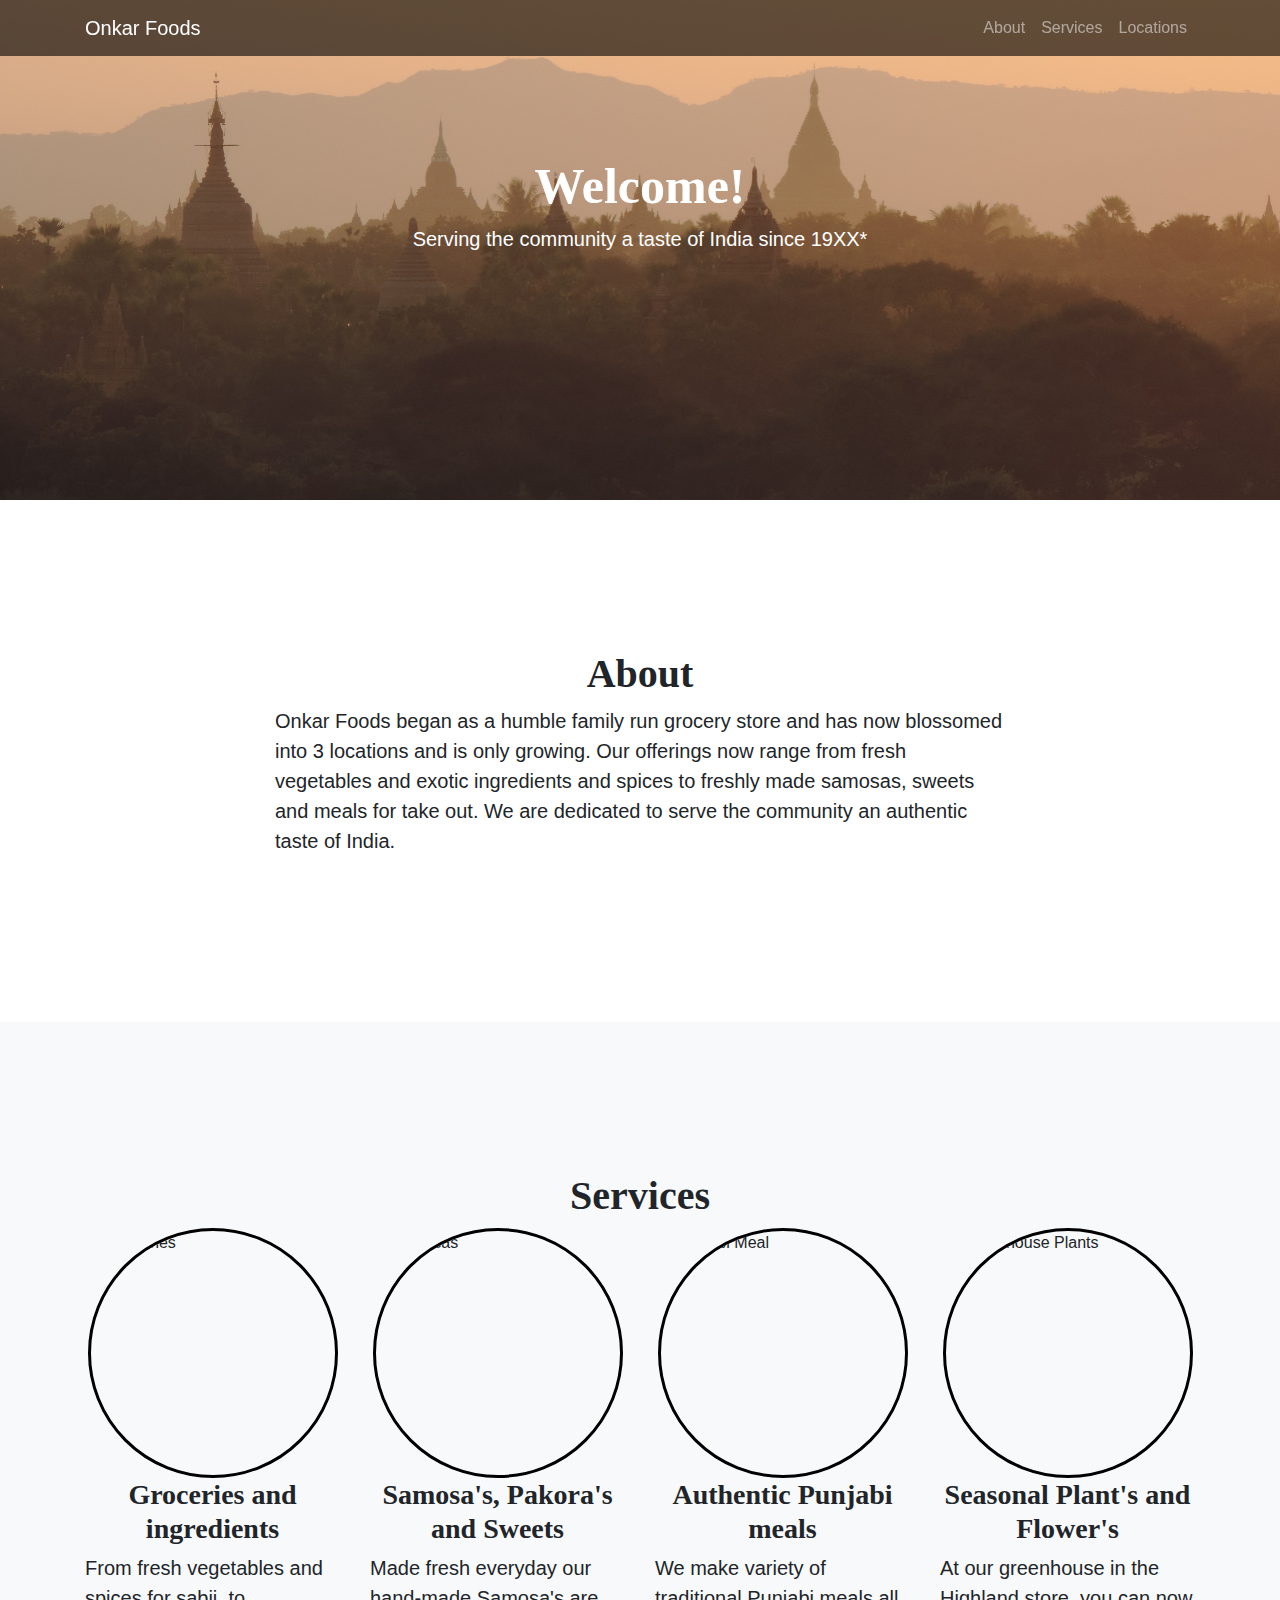
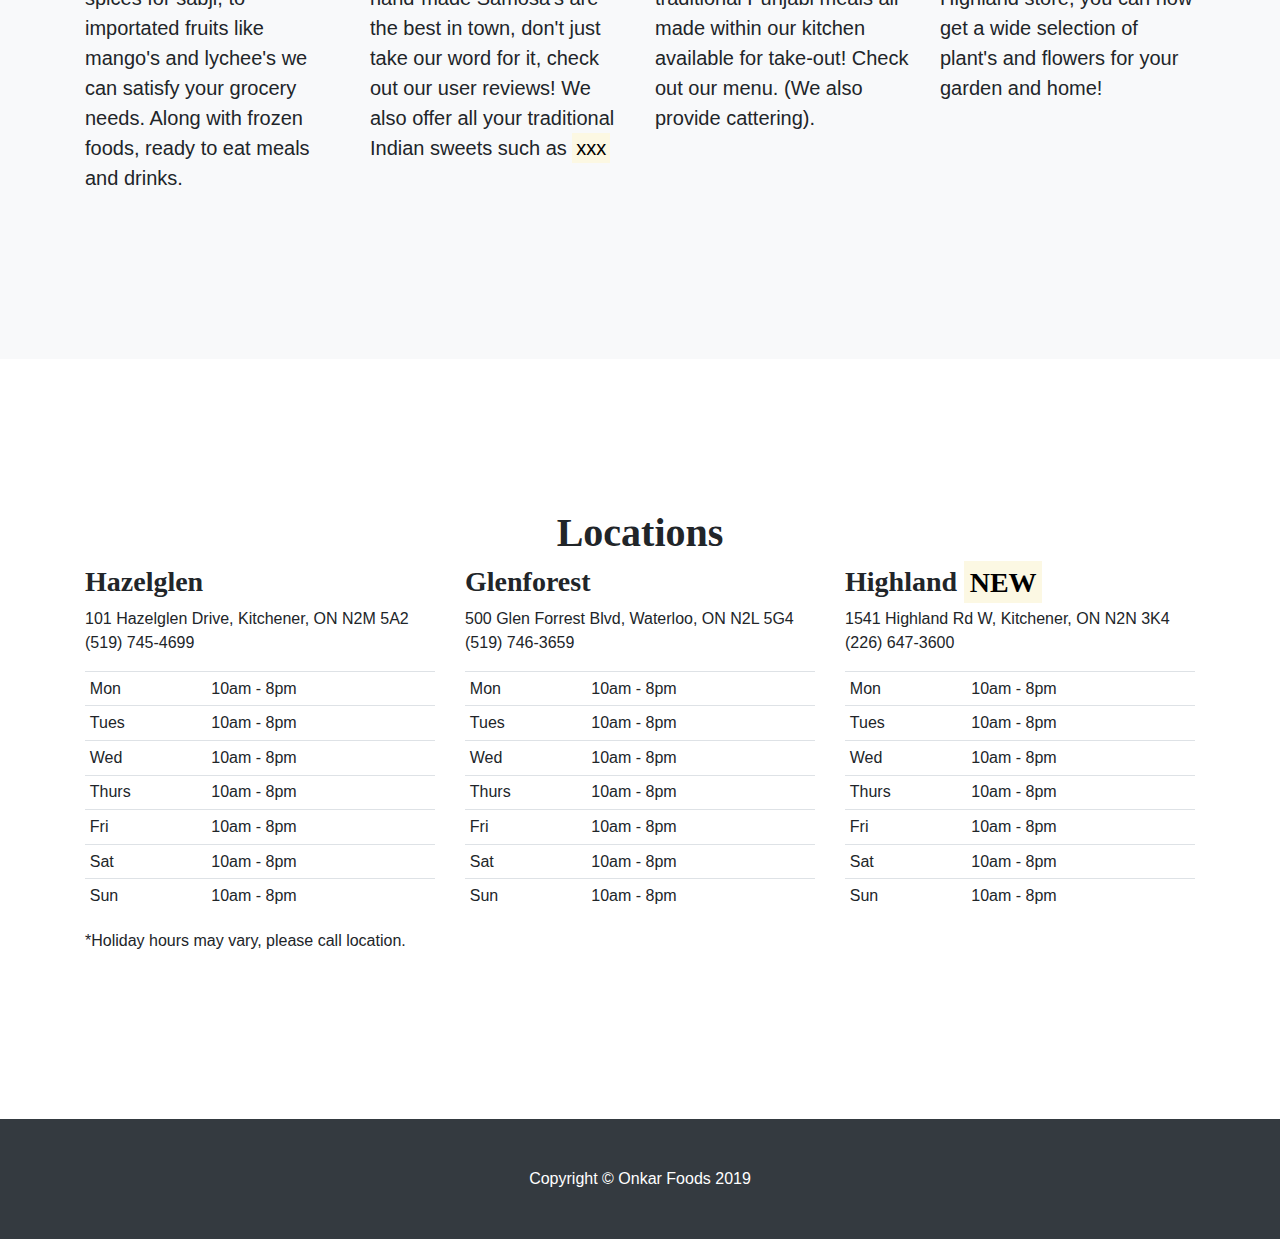
==== startbootstrap-scrolling-nav-gh-pages/index.html @ 08795b0c "add pictures and description for services" ====
<!DOCTYPE html>
<html lang="en">
  <head>
    <meta charset="utf-8" />
    <meta
      name="viewport"
      content="width=device-width, initial-scale=1, shrink-to-fit=no"
    />
    <meta name="description" content="" />
    <meta name="author" content="" />

    <title>Onkar Foods</title>

    <!-- Bootstrap core CSS -->
    <link href="vendor/bootstrap/css/bootstrap.min.css" rel="stylesheet" />

    <!-- Custom styles for this template -->
    <link href="css/index.css" rel="stylesheet" />
    <link href="css/scrolling-nav.css" rel="stylesheet" />
  </head>

  <body id="page-top">
    <!-- Navigation -->
    <nav class="navbar navbar-expand-lg navbar-dark fixed-top" id="mainNav">
      <div class="container">
        <a class="navbar-brand js-scroll-trigger" href="#page-top"
          >Onkar Foods</a
        >
        <button
          class="navbar-toggler"
          type="button"
          data-toggle="collapse"
          data-target="#navbarResponsive"
          aria-controls="navbarResponsive"
          aria-expanded="false"
          aria-label="Toggle navigation"
        >
          <span class="navbar-toggler-icon"></span>
        </button>
        <div class="collapse navbar-collapse" id="navbarResponsive">
          <ul class="navbar-nav ml-auto">
            <li class="nav-item">
              <a class="nav-link js-scroll-trigger" href="#about">About</a>
            </li>
            <li class="nav-item">
              <a class="nav-link js-scroll-trigger" href="#services"
                >Services</a
              >
            </li>
            <li class="nav-item">
              <a class="nav-link js-scroll-trigger" href="#locations"
                >Locations</a
              >
            </li>
          </ul>
        </div>
      </div>
    </nav>

    <header class=" text-white">
      <div class="container text-center">
        <h1>Welcome!</h1>
        <p class="lead">
          Serving the community a taste of India since 19XX*
        </p>
      </div>
    </header>

    <section id="about">
      <div class="container">
        <div class="row">
          <div class="col-lg-8 mx-auto">
            <h2>About</h2>
            <p class="lead">
              Onkar Foods began as a humble family run grocery store and has now
              blossomed into 3 locations and is only growing. Our offerings now
              range from fresh vegetables and exotic ingredients and spices to
              freshly made samosas, sweets and meals for take out. We are
              dedicated to serve the community an authentic taste of India.
            </p>
          </div>
        </div>
      </div>
    </section>

    <section id="services" class="bg-light">
      <div class="container">
        <h2>Services</h2>
        <div class="row">
          <div class="col-lg-3 col-md-6">
            <img
              class="service-img"
              src="../images/food-isle.jpg"
              alt="Groceries"
            />
            <h3 class="text-center">Groceries and ingredients</h3>
            <p class="lead">
              From fresh vegetables and spices for sabji, to importated fruits
              like mango's and lychee's we can satisfy your grocery needs. Along
              with frozen foods, ready to eat meals and drinks.
            </p>
          </div>
          <div class="col-lg-3 col-md-6">
            <img
              class="service-img"
              src="../images/samosas.jpg"
              alt="Samosas"
            />
            <h3 class="text-center">Samosa's, Pakora's and Sweets</h3>
            <p class="lead">
              Made fresh everyday our hand-made Samosa's are the best in town,
              don't just take our word for it, check out our user reviews! We
              also offer all your traditional Indian sweets such as
              <mark>xxx</mark>
            </p>
          </div>
          <div class="col-lg-3 col-md-6">
            <img
              class="service-img"
              src="images/thali.jpg"
              alt="Punjabi Meal"
            />
            <h3 class="text-center">Authentic Punjabi meals</h3>
            <p class="lead">
              We make variety of traditional Punjabi meals all made within our
              kitchen available for take-out! Check out our menu. (We also
              provide cattering).
            </p>
          </div>
          <div class="col-lg-3 col-md-6">
            <img
              class="service-img"
              src="../images/greenhouse-plants.jpg"
              alt="Greenhouse Plants"
            />
            <h3 class="text-center">Seasonal Plant's and Flower's</h3>
            <p class="lead">
              At our greenhouse in the Highland store, you can now get a wide
              selection of plant's and flowers for your garden and home!
            </p>
          </div>
        </div>
      </div>
    </section>

    <section id="locations">
      <div class="container">
        <h2>Locations</h2>
        <div class="row">
          <!-- <div class="container">
            <iframe
              src="https://www.google.com/maps/embed?pb=!1m16!1m12!1m3!1d39821.87853844212!2d-80.54174391475841!3d43.45461901999158!2m3!1f0!2f0!3f0!3m2!1i1024!2i768!4f13.1!2m1!1sonkar%20foods!5e0!3m2!1sen!2sca!4v1567530329105!5m2!1sen!2sca"
              width="500"
              height="400"
              frameborder="0"
              style="border:0;"
              allowfullscreen=""
            ></iframe>
          </div> -->
        </div>

        <div class="row">
          <div class="col-md-4">
            <h3>Hazelglen</h3>
            <p>
              101 Hazelglen Drive, Kitchener, ON N2M 5A2<br />
              (519) 745-4699
            </p>
            <table class="table table-sm">
              <tbody>
                <tr>
                  <td>Mon</td>
                  <td>10am - 8pm</td>
                </tr>
                <tr>
                  <td>Tues</td>
                  <td>10am - 8pm</td>
                </tr>
                <tr>
                  <td>Wed</td>
                  <td>10am - 8pm</td>
                </tr>
                <tr>
                  <td>Thurs</td>
                  <td>10am - 8pm</td>
                </tr>
                <tr>
                  <td>Fri</td>
                  <td>10am - 8pm</td>
                </tr>
                <tr>
                  <td>Sat</td>
                  <td>10am - 8pm</td>
                </tr>
                <tr>
                  <td>Sun</td>
                  <td>10am - 8pm</td>
                </tr>
              </tbody>
            </table>
          </div>

          <div class="col-md-4">
            <h3>Glenforest</h3>
            <p>
              500 Glen Forrest Blvd, Waterloo, ON N2L 5G4<br />
              (519) 746-3659
            </p>
            <table class="table table-sm">
              <tbody>
                <tr>
                  <td>Mon</td>
                  <td>10am - 8pm</td>
                </tr>
                <tr>
                  <td>Tues</td>
                  <td>10am - 8pm</td>
                </tr>
                <tr>
                  <td>Wed</td>
                  <td>10am - 8pm</td>
                </tr>
                <tr>
                  <td>Thurs</td>
                  <td>10am - 8pm</td>
                </tr>
                <tr>
                  <td>Fri</td>
                  <td>10am - 8pm</td>
                </tr>
                <tr>
                  <td>Sat</td>
                  <td>10am - 8pm</td>
                </tr>
                <tr>
                  <td>Sun</td>
                  <td>10am - 8pm</td>
                </tr>
              </tbody>
            </table>
          </div>

          <div class="col-md-4">
            <h3>Highland <mark>NEW</mark></h3>
            <p>
              1541 Highland Rd W, Kitchener, ON N2N 3K4<br />
              (226) 647-3600
            </p>
            <table class="table table-sm">
              <tbody>
                <tr>
                  <td>Mon</td>
                  <td>10am - 8pm</td>
                </tr>
                <tr>
                  <td>Tues</td>
                  <td>10am - 8pm</td>
                </tr>
                <tr>
                  <td>Wed</td>
                  <td>10am - 8pm</td>
                </tr>
                <tr>
                  <td>Thurs</td>
                  <td>10am - 8pm</td>
                </tr>
                <tr>
                  <td>Fri</td>
                  <td>10am - 8pm</td>
                </tr>
                <tr>
                  <td>Sat</td>
                  <td>10am - 8pm</td>
                </tr>
                <tr>
                  <td>Sun</td>
                  <td>10am - 8pm</td>
                </tr>
              </tbody>
            </table>
          </div>
        </div>
      </div>
      <div class="container">
        <p>*Holiday hours may vary, please call location.</p>
      </div>
    </section>

    <!-- Footer -->
    <footer class="py-5 bg-dark">
      <div class="container">
        <p class="m-0 text-center text-white">
          Copyright &copy; Onkar Foods 2019
        </p>
      </div>
      <!-- /.container -->
    </footer>

    <!-- Bootstrap core JavaScript -->
    <script src="vendor/jquery/jquery.min.js"></script>
    <script src="vendor/bootstrap/js/bootstrap.bundle.min.js"></script>

    <!-- Plugin JavaScript -->
    <script src="vendor/jquery-easing/jquery.easing.min.js"></script>

    <!-- Custom JavaScript for this theme -->
    <script src="js/scrolling-nav.js"></script>
  </body>
</html>
---- startbootstrap-scrolling-nav-gh-pages/css/index.css ----
header {
  background-image: url("../images/indian-landscape-1.jpg");
  background-position: 0px -300px;
  height: 500px;
  background-size: cover;
}

h1,
h2,
h3 {
  font-family: "Alegreya SC", serif;
  font-weight: bold;
}

h1 {
  font-size: 50px;
}

h2 {
  font-size: 40px;
  text-align: center;
}

.navbar {
  background: rgba(0, 0, 0, 0.6);
}

.service-img {
  width: 250px;
  height: 250px;
  object-fit: cover;
  border-radius: 50%;
  border: solid 3px black;
  display: block;

  margin-left: auto;
  margin-right: auto;
}
---- startbootstrap-scrolling-nav-gh-pages/css/scrolling-nav.css ----
/*!
 * Start Bootstrap - Scrolling Nav (https://startbootstrap.com/template-overviews/scrolling-nav)
 * Copyright 2013-2019 Start Bootstrap
 * Licensed under MIT (https://github.com/BlackrockDigital/startbootstrap-scrolling-nav/blob/master/LICENSE)
 */
header {
  padding: 156px 0 100px;
}

section {
  padding: 150px 0;
}
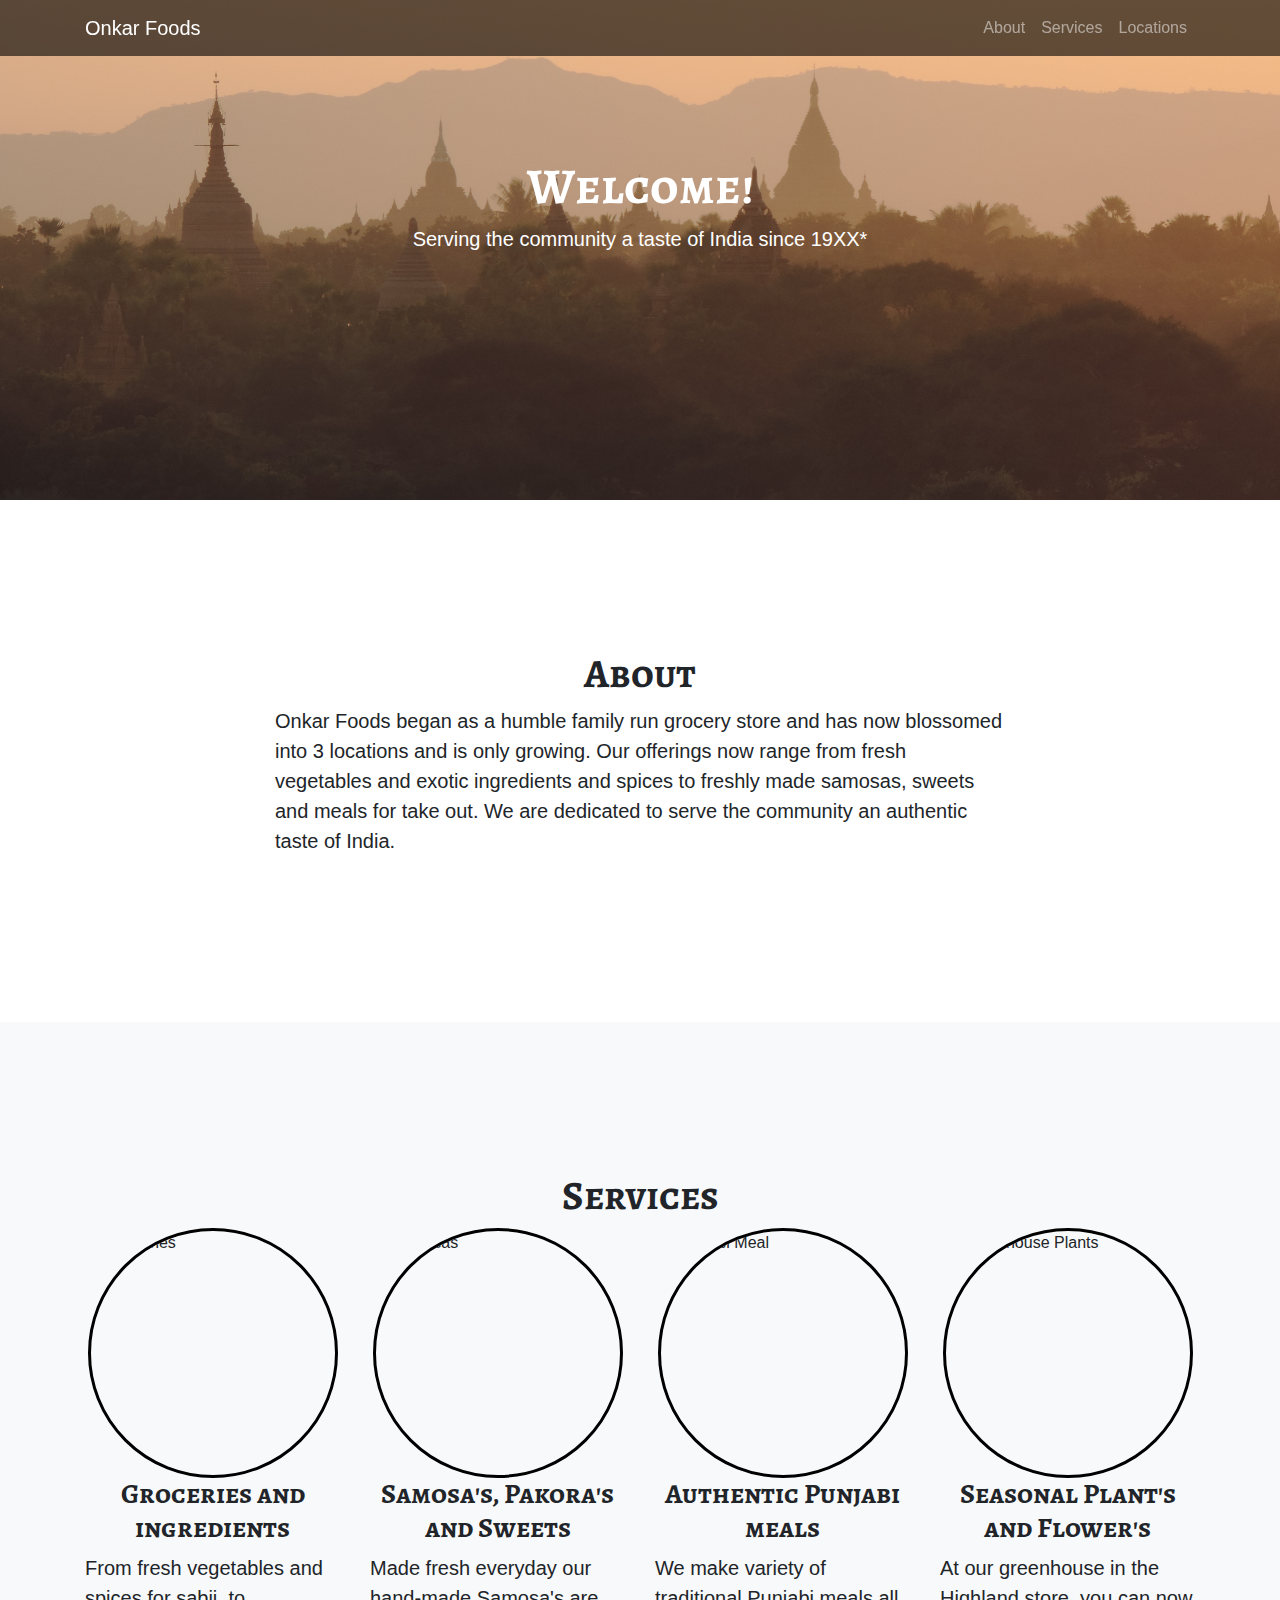
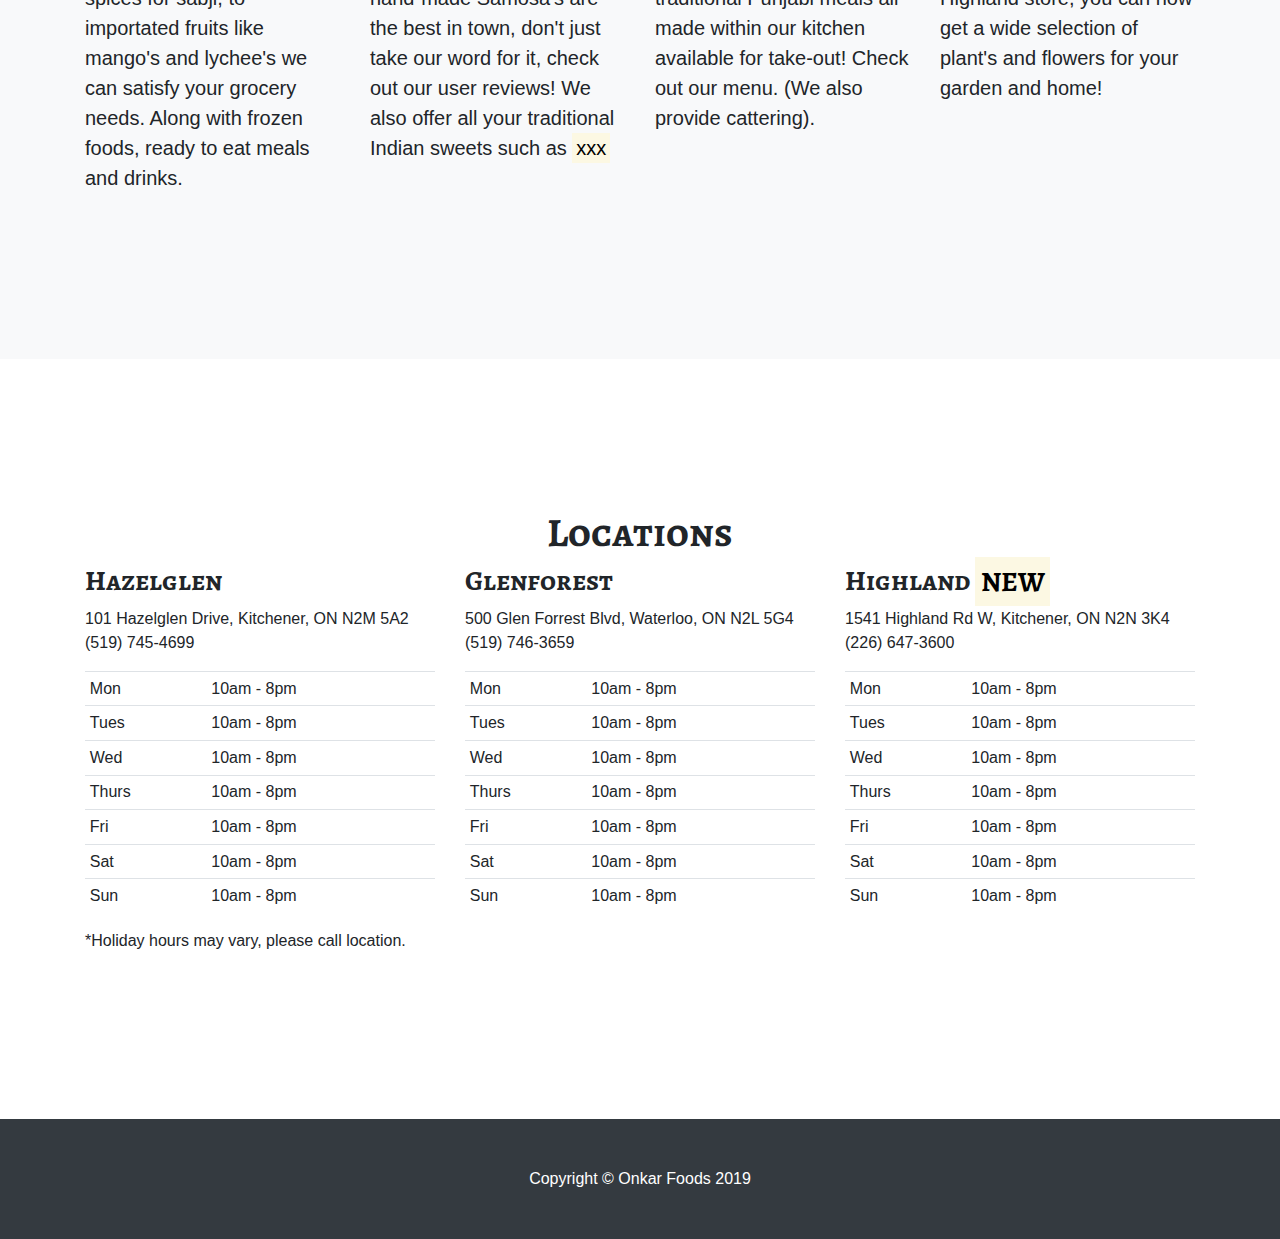
==== commit 82cd248b: "get new font" ====
--- a/startbootstrap-scrolling-nav-gh-pages/index.html
+++ b/startbootstrap-scrolling-nav-gh-pages/index.html
@@ -17,6 +17,12 @@
     <!-- Custom styles for this template -->
     <link href="css/index.css" rel="stylesheet" />
     <link href="css/scrolling-nav.css" rel="stylesheet" />
+
+    <!-- Font    -->
+    <link
+      href="https://fonts.googleapis.com/css?family=Alegreya+SC&display=swap"
+      rel="stylesheet"
+    />
   </head>
 
   <body id="page-top">
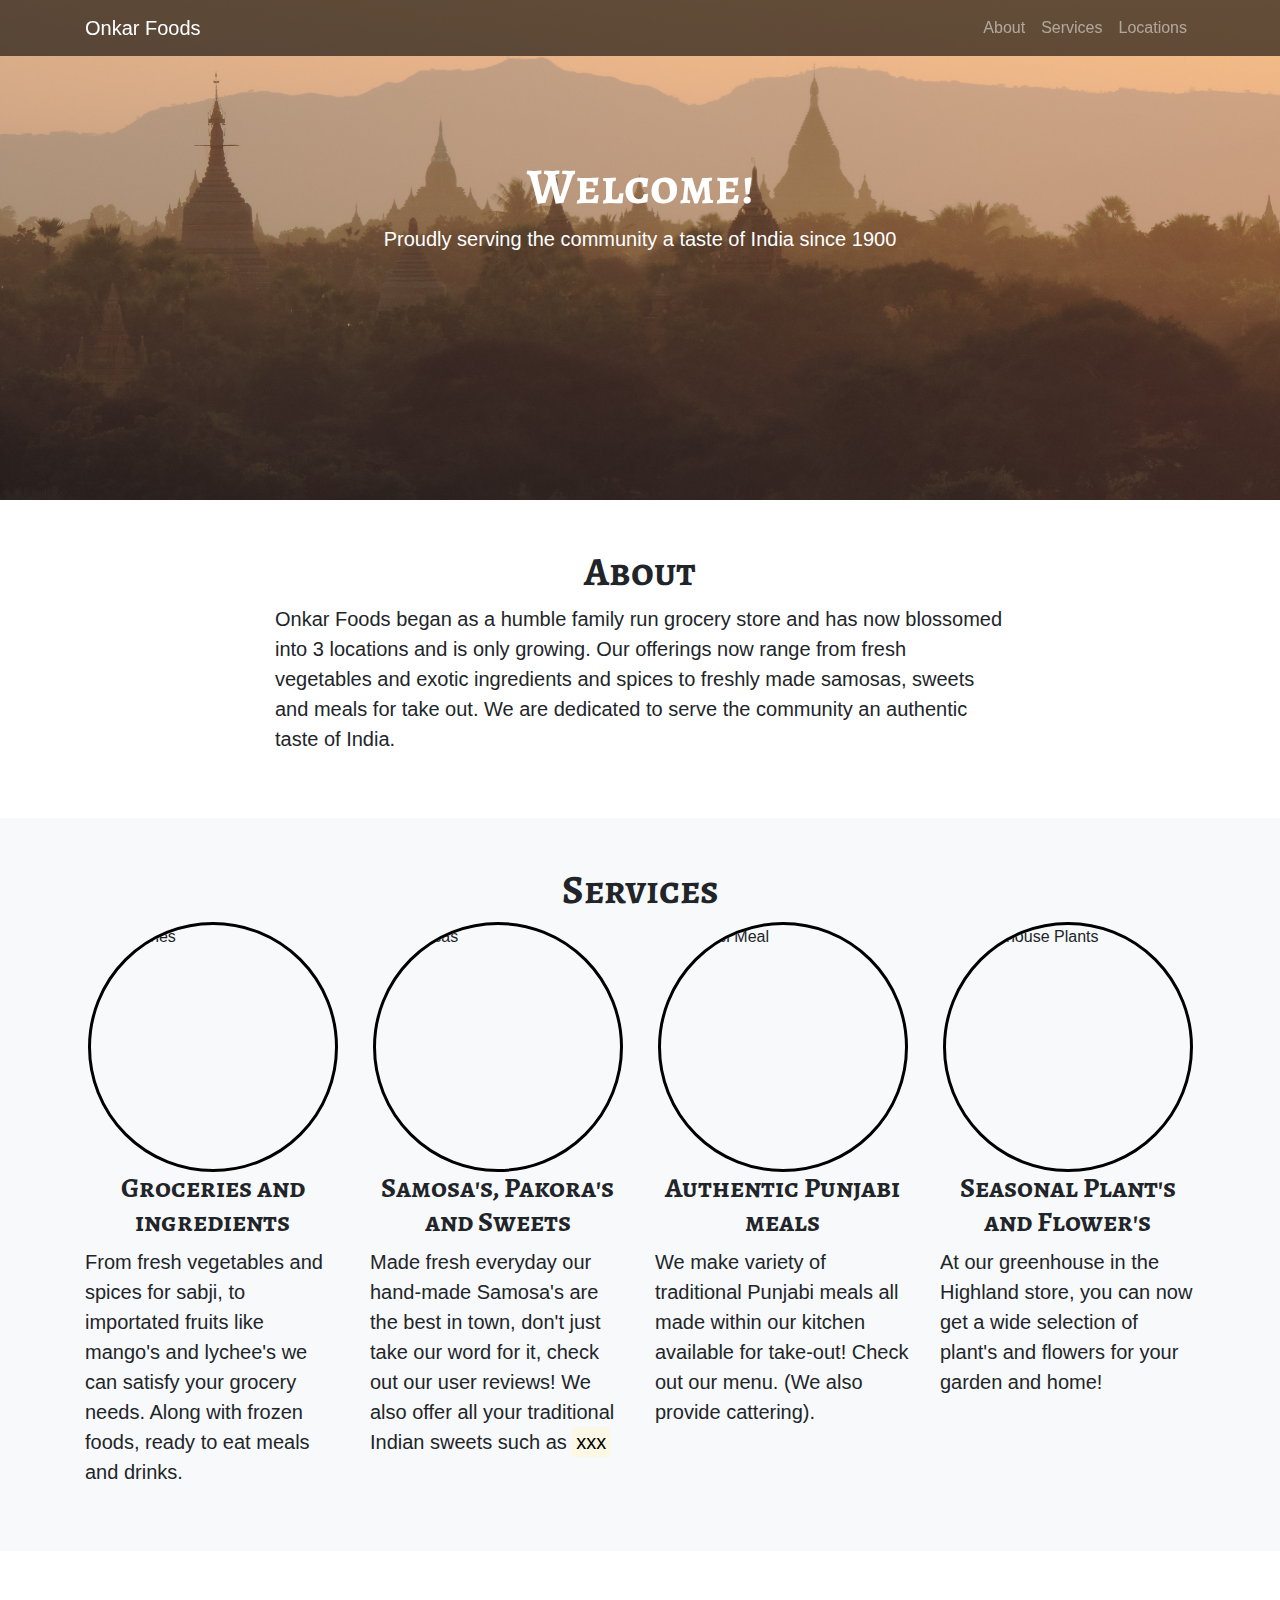
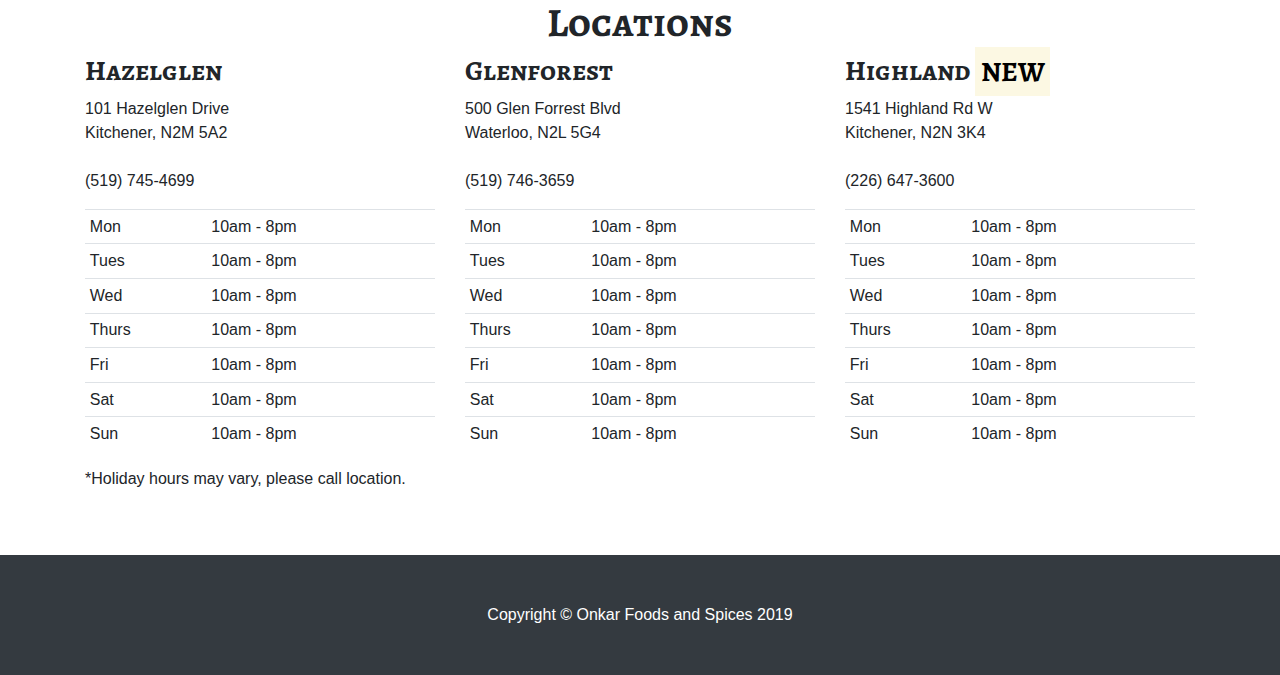
==== commit 3e913c3c: "Update index.html" ====
--- a/startbootstrap-scrolling-nav-gh-pages/index.html
+++ b/startbootstrap-scrolling-nav-gh-pages/index.html
@@ -9,7 +9,7 @@
     <meta name="description" content="" />
     <meta name="author" content="" />
 
-    <title>Onkar Foods</title>
+    <title>Onkar Foods and Spices</title>
 
     <!-- Bootstrap core CSS -->
     <link href="vendor/bootstrap/css/bootstrap.min.css" rel="stylesheet" />
@@ -67,12 +67,12 @@
       <div class="container text-center">
         <h1>Welcome!</h1>
         <p class="lead">
-          Serving the community a taste of India since 19XX*
+          Proudly serving the community a taste of India since 1900
         </p>
       </div>
     </header>
 
-    <section id="about">
+    <section id="about" class="py-5">
       <div class="container">
         <div class="row">
           <div class="col-lg-8 mx-auto">
@@ -89,7 +89,7 @@
       </div>
     </section>
 
-    <section id="services" class="bg-light">
+    <section id="services" class="bg-light py-5">
       <div class="container">
         <h2>Services</h2>
         <div class="row">
@@ -149,7 +149,7 @@
       </div>
     </section>
 
-    <section id="locations">
+    <section id="locations" class="py-5">
       <div class="container">
         <h2>Locations</h2>
         <div class="row">
@@ -169,7 +169,8 @@
           <div class="col-md-4">
             <h3>Hazelglen</h3>
             <p>
-              101 Hazelglen Drive, Kitchener, ON N2M 5A2<br />
+              101 Hazelglen Drive<br />
+              Kitchener, N2M 5A2<br /><br />
               (519) 745-4699
             </p>
             <table class="table table-sm">
@@ -209,7 +210,8 @@
           <div class="col-md-4">
             <h3>Glenforest</h3>
             <p>
-              500 Glen Forrest Blvd, Waterloo, ON N2L 5G4<br />
+              500 Glen Forrest Blvd<br />
+              Waterloo, N2L 5G4<br /><br />
               (519) 746-3659
             </p>
             <table class="table table-sm">
@@ -249,7 +251,8 @@
           <div class="col-md-4">
             <h3>Highland <mark>NEW</mark></h3>
             <p>
-              1541 Highland Rd W, Kitchener, ON N2N 3K4<br />
+              1541 Highland Rd W<br />
+              Kitchener, N2N 3K4<br /><br />
               (226) 647-3600
             </p>
             <table class="table table-sm">
@@ -296,7 +299,7 @@
     <footer class="py-5 bg-dark">
       <div class="container">
         <p class="m-0 text-center text-white">
-          Copyright &copy; Onkar Foods 2019
+          Copyright &copy; Onkar Foods and Spices 2019
         </p>
       </div>
       <!-- /.container -->
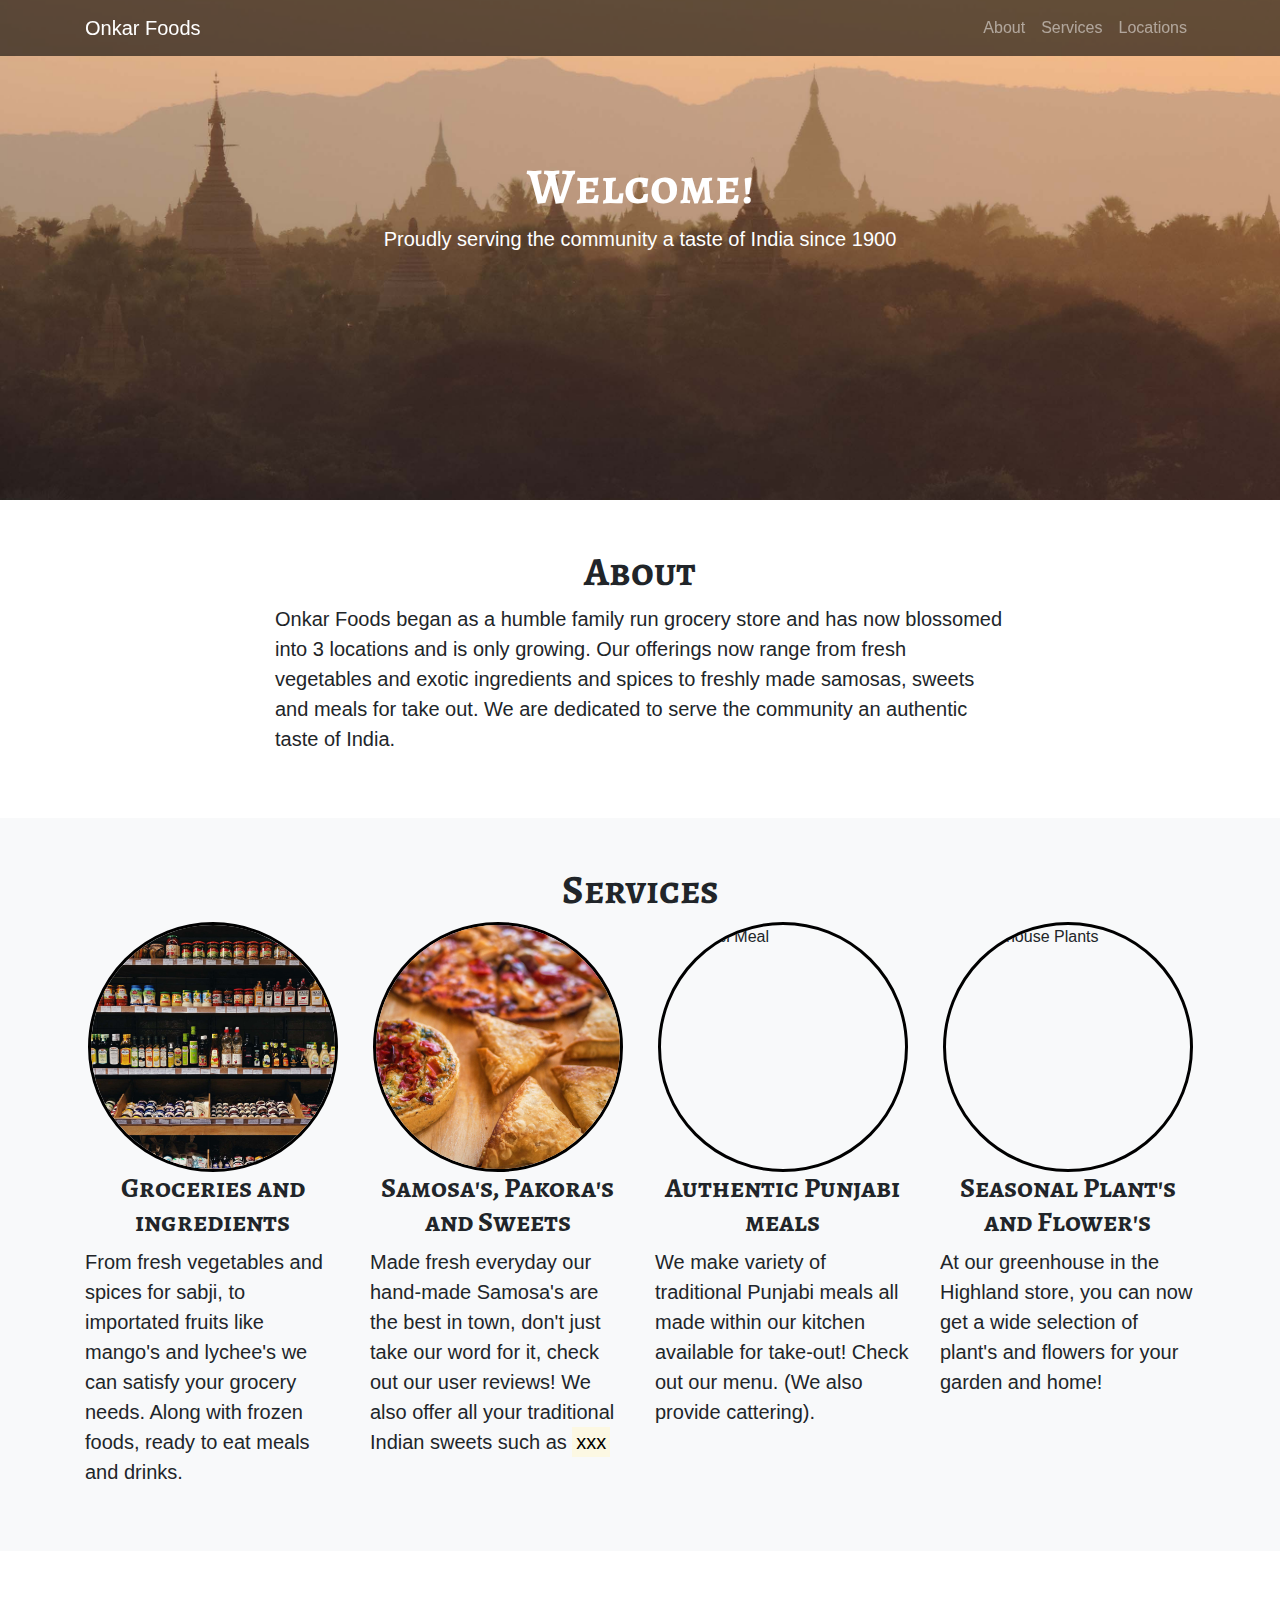
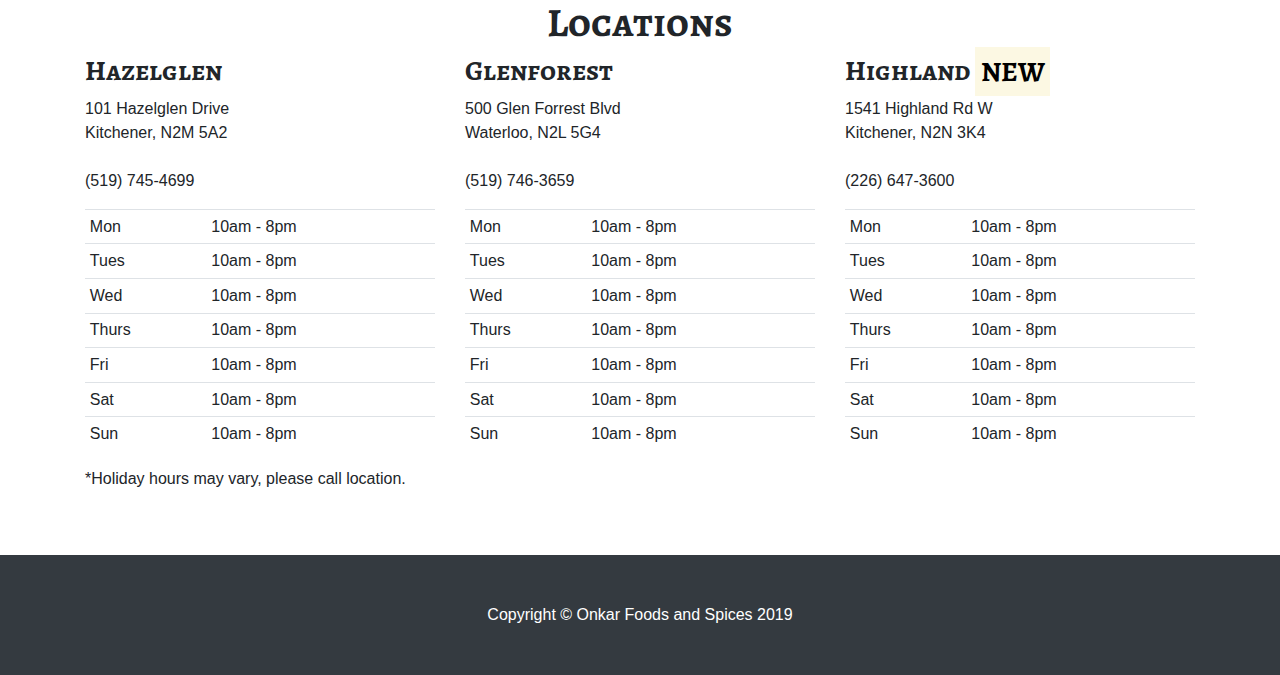
==== commit daaf94fc: "fixed image links" ====
--- a/startbootstrap-scrolling-nav-gh-pages/index.html
+++ b/startbootstrap-scrolling-nav-gh-pages/index.html
@@ -96,7 +96,7 @@
           <div class="col-lg-3 col-md-6">
             <img
               class="service-img"
-              src="../images/food-isle.jpg"
+              src="./images/food-isle.jpg"
               alt="Groceries"
             />
             <h3 class="text-center">Groceries and ingredients</h3>
@@ -107,11 +107,7 @@
             </p>
           </div>
           <div class="col-lg-3 col-md-6">
-            <img
-              class="service-img"
-              src="../images/samosas.jpg"
-              alt="Samosas"
-            />
+            <img class="service-img" src="./images/samosas.jpg" alt="Samosas" />
             <h3 class="text-center">Samosa's, Pakora's and Sweets</h3>
             <p class="lead">
               Made fresh everyday our hand-made Samosa's are the best in town,
@@ -123,7 +119,7 @@
           <div class="col-lg-3 col-md-6">
             <img
               class="service-img"
-              src="images/thali.jpg"
+              src="./images/thali.jpg"
               alt="Punjabi Meal"
             />
             <h3 class="text-center">Authentic Punjabi meals</h3>
@@ -136,7 +132,7 @@
           <div class="col-lg-3 col-md-6">
             <img
               class="service-img"
-              src="../images/greenhouse-plants.jpg"
+              src="./images/greenhouse-plants.jpg"
               alt="Greenhouse Plants"
             />
             <h3 class="text-center">Seasonal Plant's and Flower's</h3>
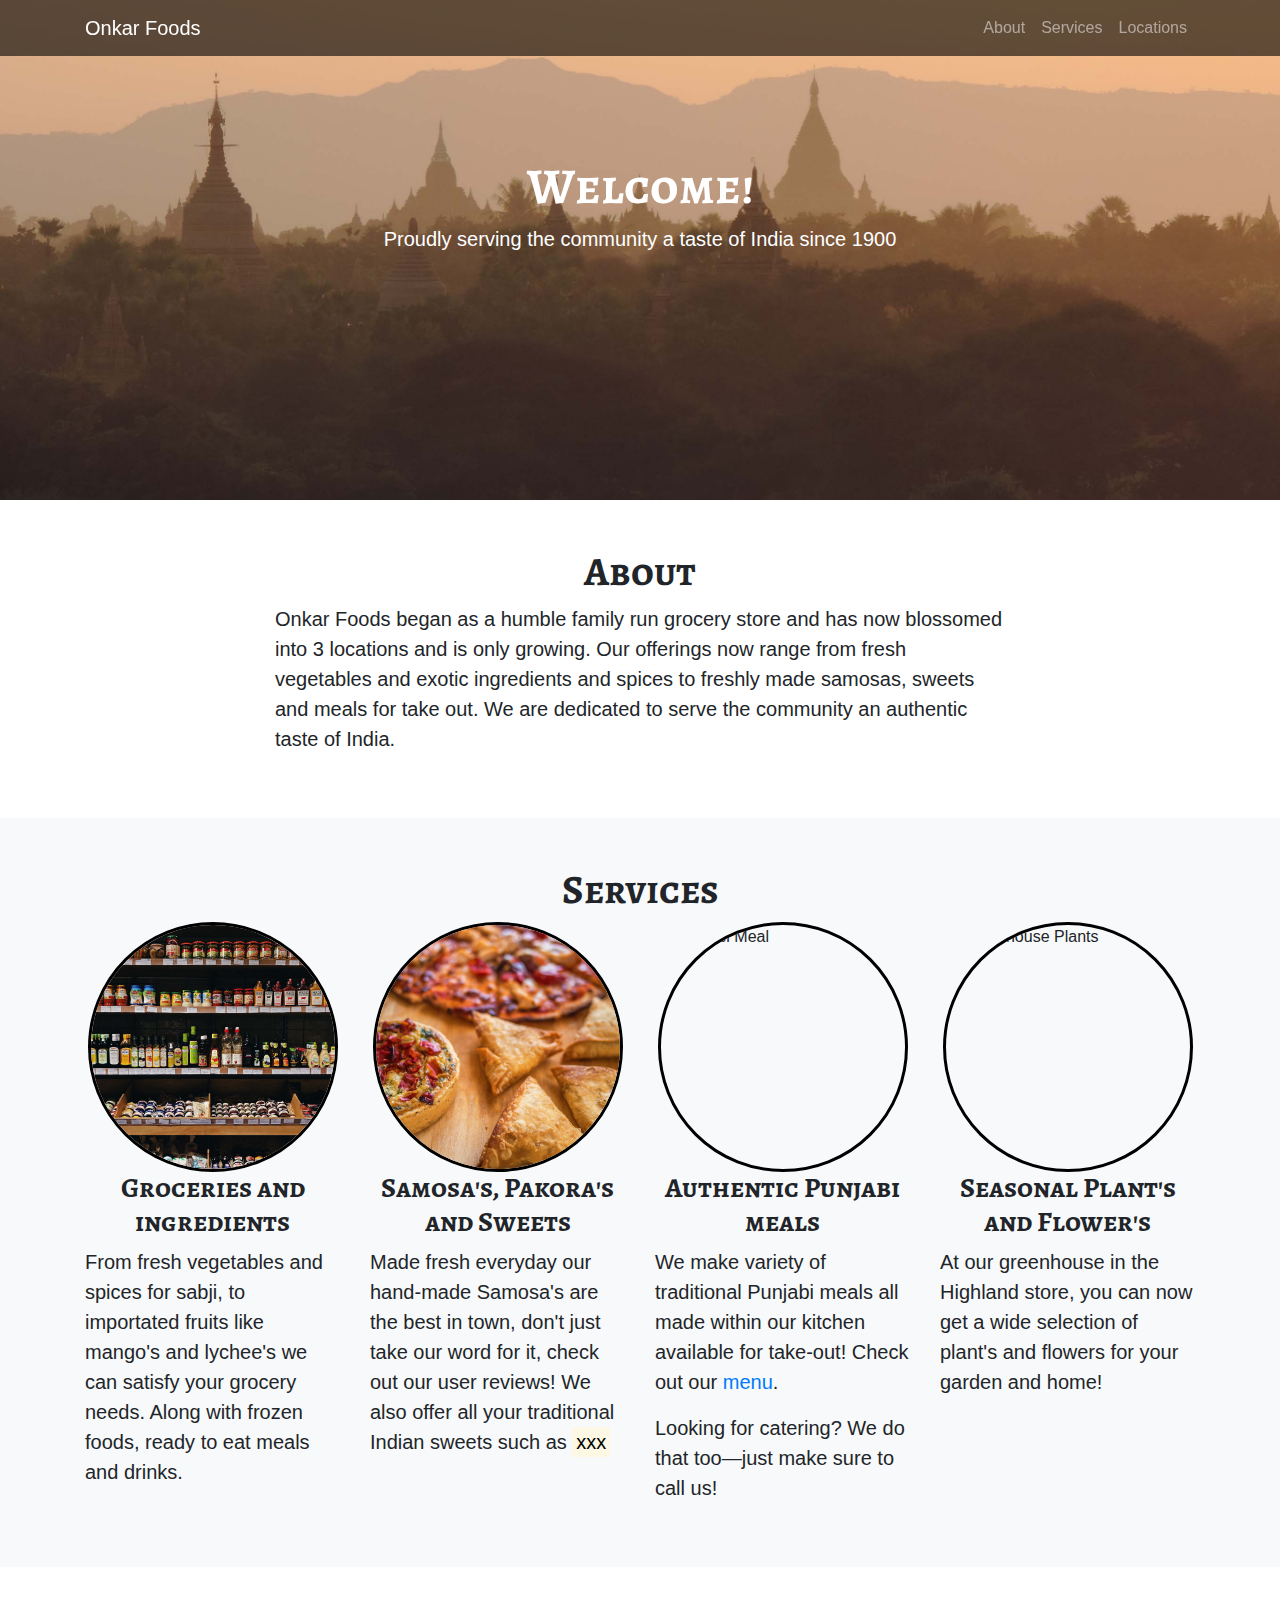
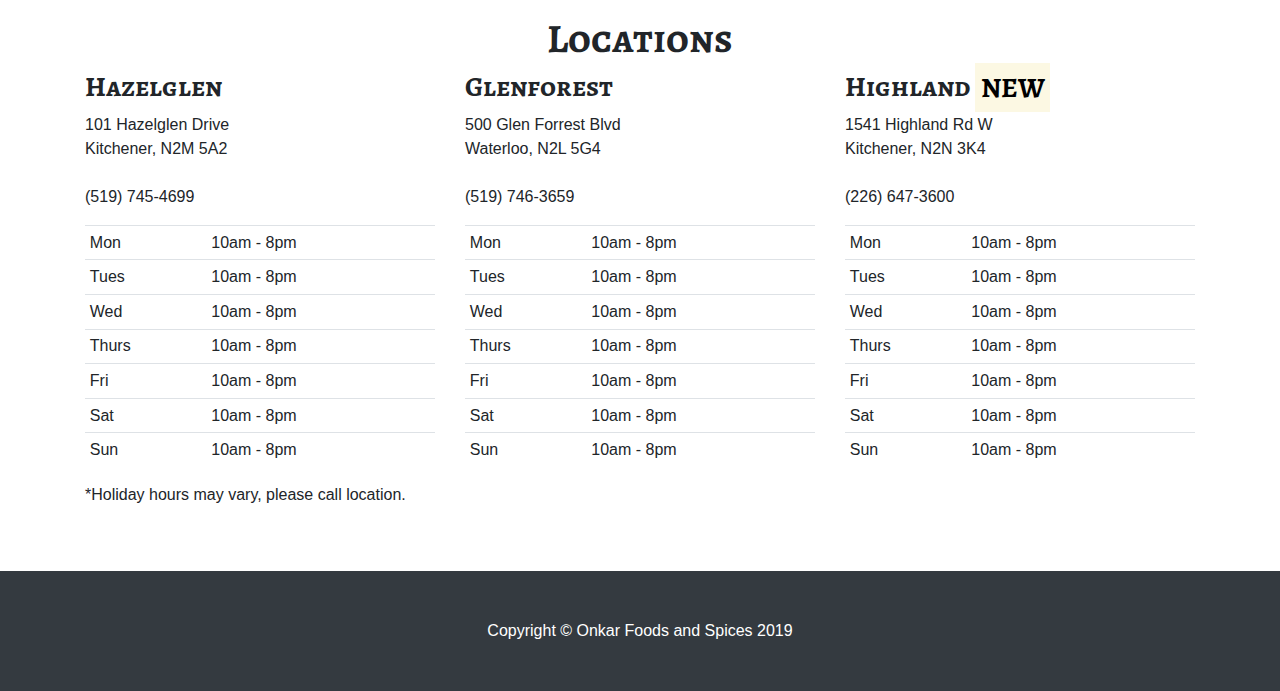
==== commit e5a8683f: "Add Link to menu" ====
--- a/startbootstrap-scrolling-nav-gh-pages/index.html
+++ b/startbootstrap-scrolling-nav-gh-pages/index.html
@@ -125,8 +125,11 @@
             <h3 class="text-center">Authentic Punjabi meals</h3>
             <p class="lead">
               We make variety of traditional Punjabi meals all made within our
-              kitchen available for take-out! Check out our menu. (We also
-              provide cattering).
+              kitchen available for take-out! Check out our
+              <a href="Menu 04-07-19.pdf">menu</a>.
+            </p>
+            <p class="lead">
+              Looking for catering? We do that too—just make sure to call us!
             </p>
           </div>
           <div class="col-lg-3 col-md-6">
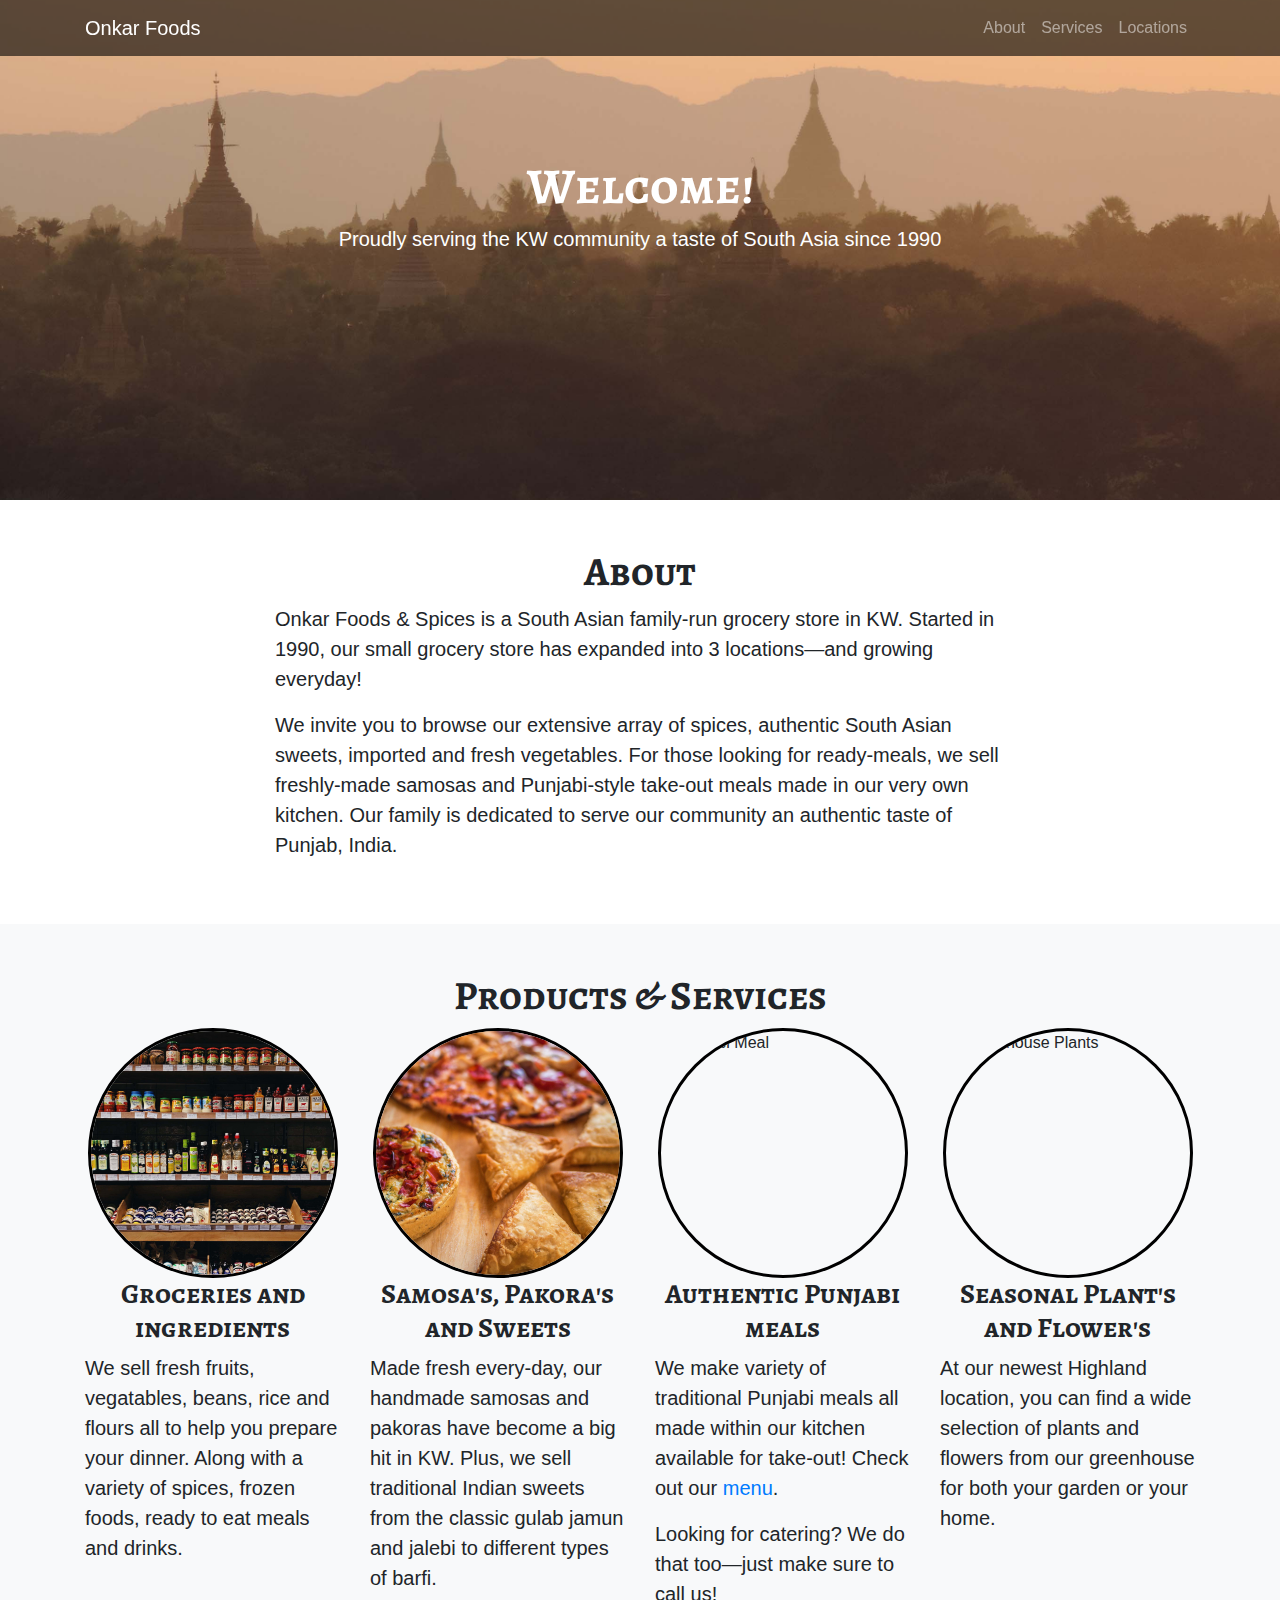
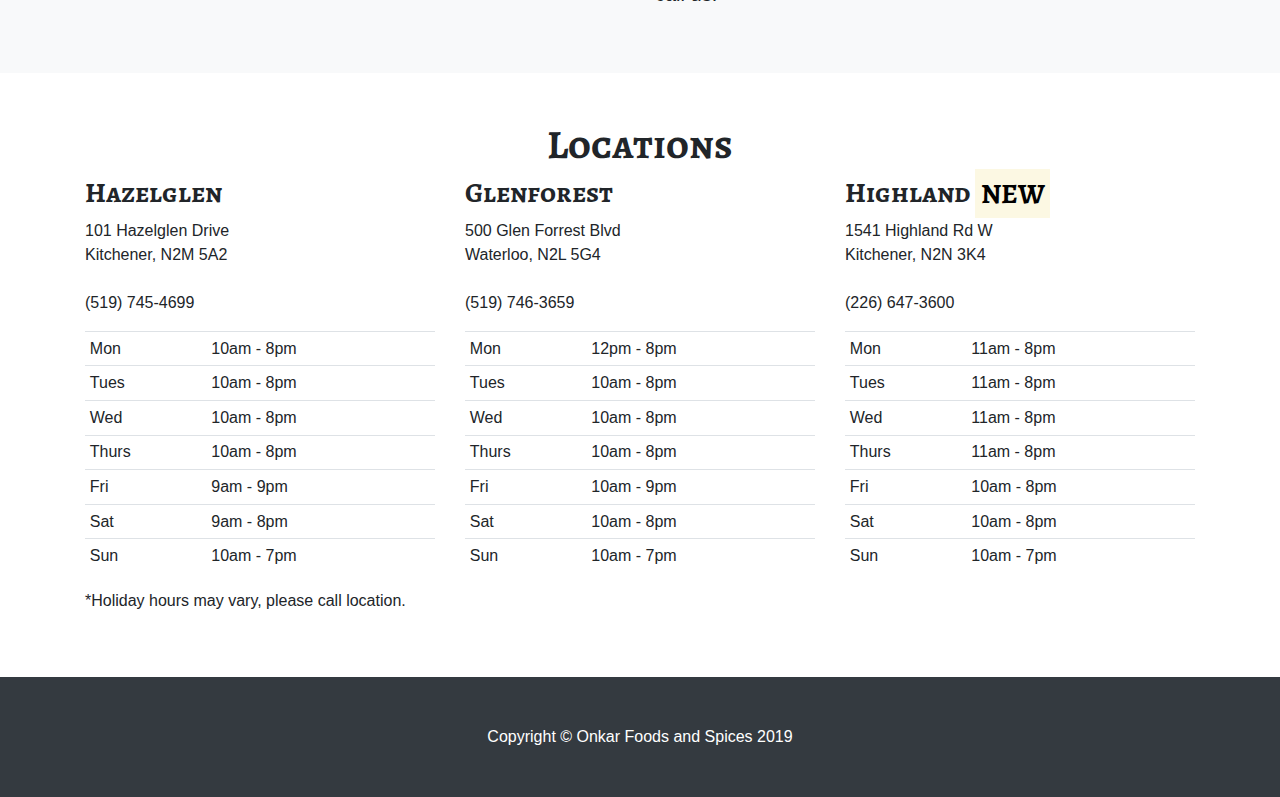
==== commit 626cf0cc: "Update content and store hours" ====
--- a/startbootstrap-scrolling-nav-gh-pages/index.html
+++ b/startbootstrap-scrolling-nav-gh-pages/index.html
@@ -67,7 +67,7 @@
       <div class="container text-center">
         <h1>Welcome!</h1>
         <p class="lead">
-          Proudly serving the community a taste of India since 1900
+          Proudly serving the KW community a taste of South Asia since 1990
         </p>
       </div>
     </header>
@@ -78,11 +78,18 @@
           <div class="col-lg-8 mx-auto">
             <h2>About</h2>
             <p class="lead">
-              Onkar Foods began as a humble family run grocery store and has now
-              blossomed into 3 locations and is only growing. Our offerings now
-              range from fresh vegetables and exotic ingredients and spices to
-              freshly made samosas, sweets and meals for take out. We are
-              dedicated to serve the community an authentic taste of India.
+              Onkar Foods & Spices is a South Asian family-run grocery store in
+              KW. Started in 1990, our small grocery store has expanded into 3
+              locations—and growing everyday!
+            </p>
+
+            <p class="lead">
+              We invite you to browse our extensive array of spices, authentic
+              South Asian sweets, imported and fresh vegetables. For those
+              looking for ready-meals, we sell freshly-made samosas and
+              Punjabi-style take-out meals made in our very own kitchen. Our
+              family is dedicated to serve our community an authentic taste of
+              Punjab, India.
             </p>
           </div>
         </div>
@@ -91,7 +98,7 @@
 
     <section id="services" class="bg-light py-5">
       <div class="container">
-        <h2>Services</h2>
+        <h2>Products & Services</h2>
         <div class="row">
           <div class="col-lg-3 col-md-6">
             <img
@@ -101,19 +108,18 @@
             />
             <h3 class="text-center">Groceries and ingredients</h3>
             <p class="lead">
-              From fresh vegetables and spices for sabji, to importated fruits
-              like mango's and lychee's we can satisfy your grocery needs. Along
-              with frozen foods, ready to eat meals and drinks.
+              We sell fresh fruits, vegatables, beans, rice and flours all to
+              help you prepare your dinner. Along with a variety of spices,
+              frozen foods, ready to eat meals and drinks.
             </p>
           </div>
           <div class="col-lg-3 col-md-6">
             <img class="service-img" src="./images/samosas.jpg" alt="Samosas" />
             <h3 class="text-center">Samosa's, Pakora's and Sweets</h3>
             <p class="lead">
-              Made fresh everyday our hand-made Samosa's are the best in town,
-              don't just take our word for it, check out our user reviews! We
-              also offer all your traditional Indian sweets such as
-              <mark>xxx</mark>
+              Made fresh every-day, our handmade samosas and pakoras have become
+              a big hit in KW. Plus, we sell traditional Indian sweets from the
+              classic gulab jamun and jalebi to different types of barfi.
             </p>
           </div>
           <div class="col-lg-3 col-md-6">
@@ -140,8 +146,9 @@
             />
             <h3 class="text-center">Seasonal Plant's and Flower's</h3>
             <p class="lead">
-              At our greenhouse in the Highland store, you can now get a wide
-              selection of plant's and flowers for your garden and home!
+              At our newest Highland location, you can find a wide selection of
+              plants and flowers from our greenhouse for both your garden or
+              your home.
             </p>
           </div>
         </div>
@@ -151,8 +158,8 @@
     <section id="locations" class="py-5">
       <div class="container">
         <h2>Locations</h2>
-        <div class="row">
-          <!-- <div class="container">
+        <!-- <div class="row">
+          <div class="container">
             <iframe
               src="https://www.google.com/maps/embed?pb=!1m16!1m12!1m3!1d39821.87853844212!2d-80.54174391475841!3d43.45461901999158!2m3!1f0!2f0!3f0!3m2!1i1024!2i768!4f13.1!2m1!1sonkar%20foods!5e0!3m2!1sen!2sca!4v1567530329105!5m2!1sen!2sca"
               width="500"
@@ -161,8 +168,8 @@
               style="border:0;"
               allowfullscreen=""
             ></iframe>
-          </div> -->
-        </div>
+          </div>
+        </div> -->
 
         <div class="row">
           <div class="col-md-4">
@@ -192,15 +199,15 @@
                 </tr>
                 <tr>
                   <td>Fri</td>
-                  <td>10am - 8pm</td>
+                  <td>9am - 9pm</td>
                 </tr>
                 <tr>
                   <td>Sat</td>
-                  <td>10am - 8pm</td>
+                  <td>9am - 8pm</td>
                 </tr>
                 <tr>
                   <td>Sun</td>
-                  <td>10am - 8pm</td>
+                  <td>10am - 7pm</td>
                 </tr>
               </tbody>
             </table>
@@ -217,7 +224,7 @@
               <tbody>
                 <tr>
                   <td>Mon</td>
-                  <td>10am - 8pm</td>
+                  <td>12pm - 8pm</td>
                 </tr>
                 <tr>
                   <td>Tues</td>
@@ -233,7 +240,7 @@
                 </tr>
                 <tr>
                   <td>Fri</td>
-                  <td>10am - 8pm</td>
+                  <td>10am - 9pm</td>
                 </tr>
                 <tr>
                   <td>Sat</td>
@@ -241,7 +248,7 @@
                 </tr>
                 <tr>
                   <td>Sun</td>
-                  <td>10am - 8pm</td>
+                  <td>10am - 7pm</td>
                 </tr>
               </tbody>
             </table>
@@ -258,19 +265,19 @@
               <tbody>
                 <tr>
                   <td>Mon</td>
-                  <td>10am - 8pm</td>
+                  <td>11am - 8pm</td>
                 </tr>
                 <tr>
                   <td>Tues</td>
-                  <td>10am - 8pm</td>
+                  <td>11am - 8pm</td>
                 </tr>
                 <tr>
                   <td>Wed</td>
-                  <td>10am - 8pm</td>
+                  <td>11am - 8pm</td>
                 </tr>
                 <tr>
                   <td>Thurs</td>
-                  <td>10am - 8pm</td>
+                  <td>11am - 8pm</td>
                 </tr>
                 <tr>
                   <td>Fri</td>
@@ -282,7 +289,7 @@
                 </tr>
                 <tr>
                   <td>Sun</td>
-                  <td>10am - 8pm</td>
+                  <td>10am - 7pm</td>
                 </tr>
               </tbody>
             </table>
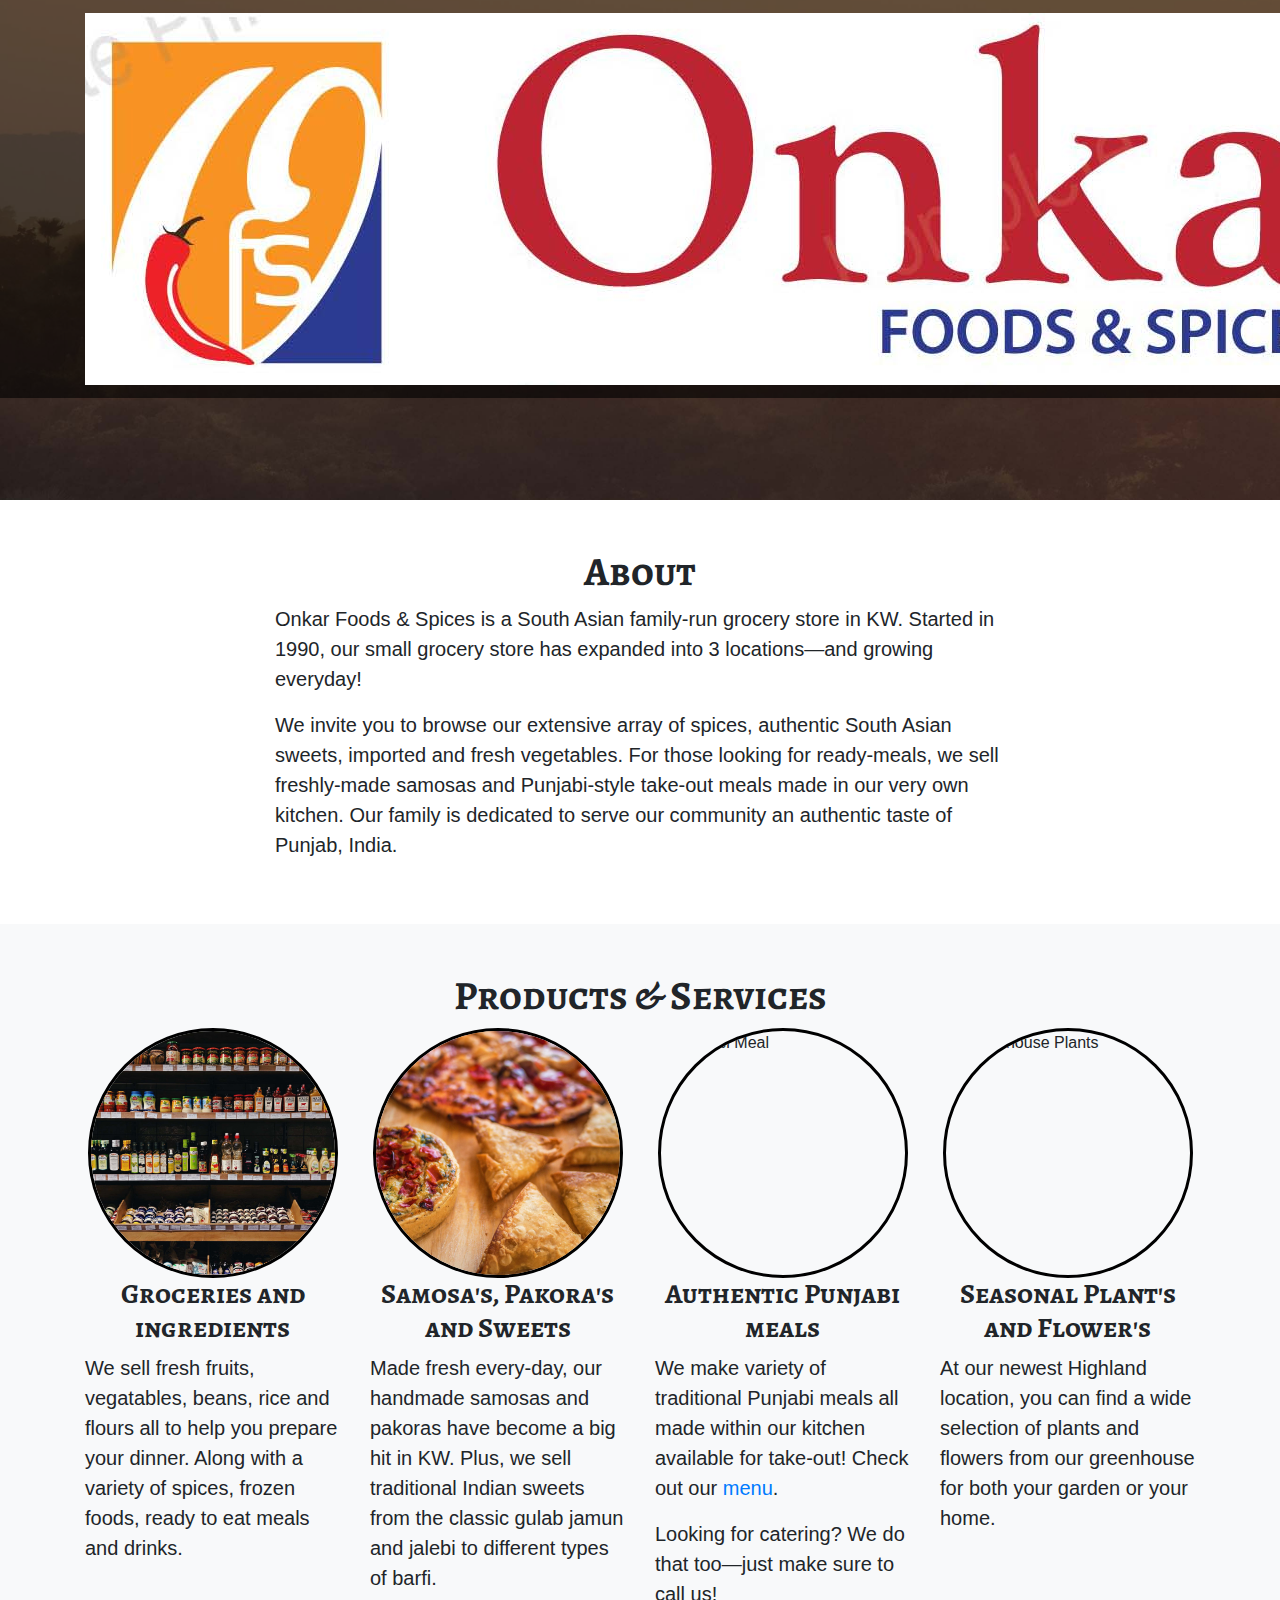
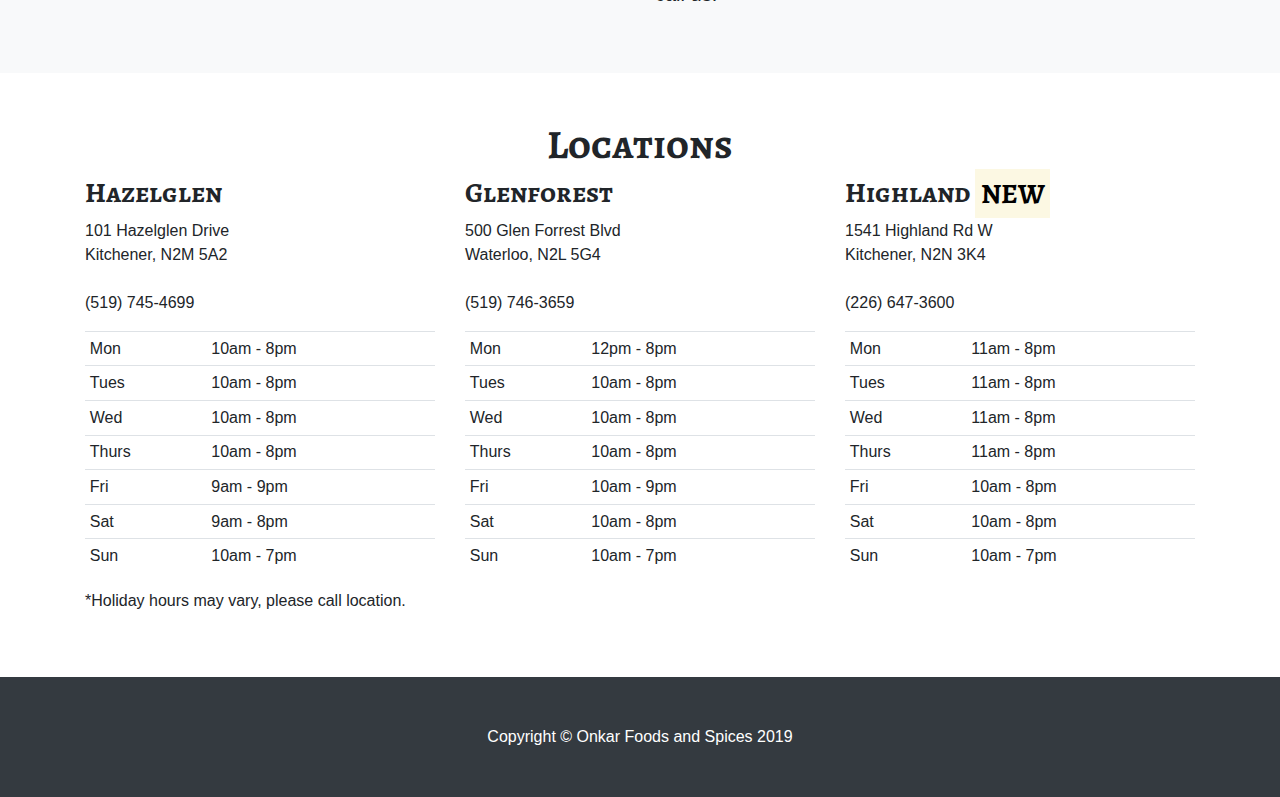
==== commit 20509d01: "Update index.html" ====
--- a/startbootstrap-scrolling-nav-gh-pages/index.html
+++ b/startbootstrap-scrolling-nav-gh-pages/index.html
@@ -27,11 +27,11 @@
 
   <body id="page-top">
     <!-- Navigation -->
-    <nav class="navbar navbar-expand-lg navbar-dark fixed-top" id="mainNav">
-      <div class="container">
-        <a class="navbar-brand js-scroll-trigger" href="#page-top"
-          >Onkar Foods</a
-        >
+    <nav class="navbar navbar-expand-lg navbar-light fixed-top" id="mainNav">
+      <div class="container">
+        <a class="navbar-brand js-scroll-trigger" href="#page-top">
+          <img id="logo" src="./images/logo-min.jpg" />
+        </a>
         <button
           class="navbar-toggler"
           type="button"
@@ -46,15 +46,21 @@
         <div class="collapse navbar-collapse" id="navbarResponsive">
           <ul class="navbar-nav ml-auto">
             <li class="nav-item">
-              <a class="nav-link js-scroll-trigger" href="#about">About</a>
-            </li>
-            <li class="nav-item">
-              <a class="nav-link js-scroll-trigger" href="#services"
-                >Services</a
+              <a class="nav-link text-secondary js-scroll-trigger" href="#about"
+                >About</a
               >
             </li>
             <li class="nav-item">
-              <a class="nav-link js-scroll-trigger" href="#locations"
+              <a
+                class="nav-link text-secondary js-scroll-trigger"
+                href="#services"
+                >Products & Services</a
+              >
+            </li>
+            <li class="nav-item">
+              <a
+                class="nav-link text-secondary js-scroll-trigger"
+                href="#locations"
                 >Locations</a
               >
             </li>
